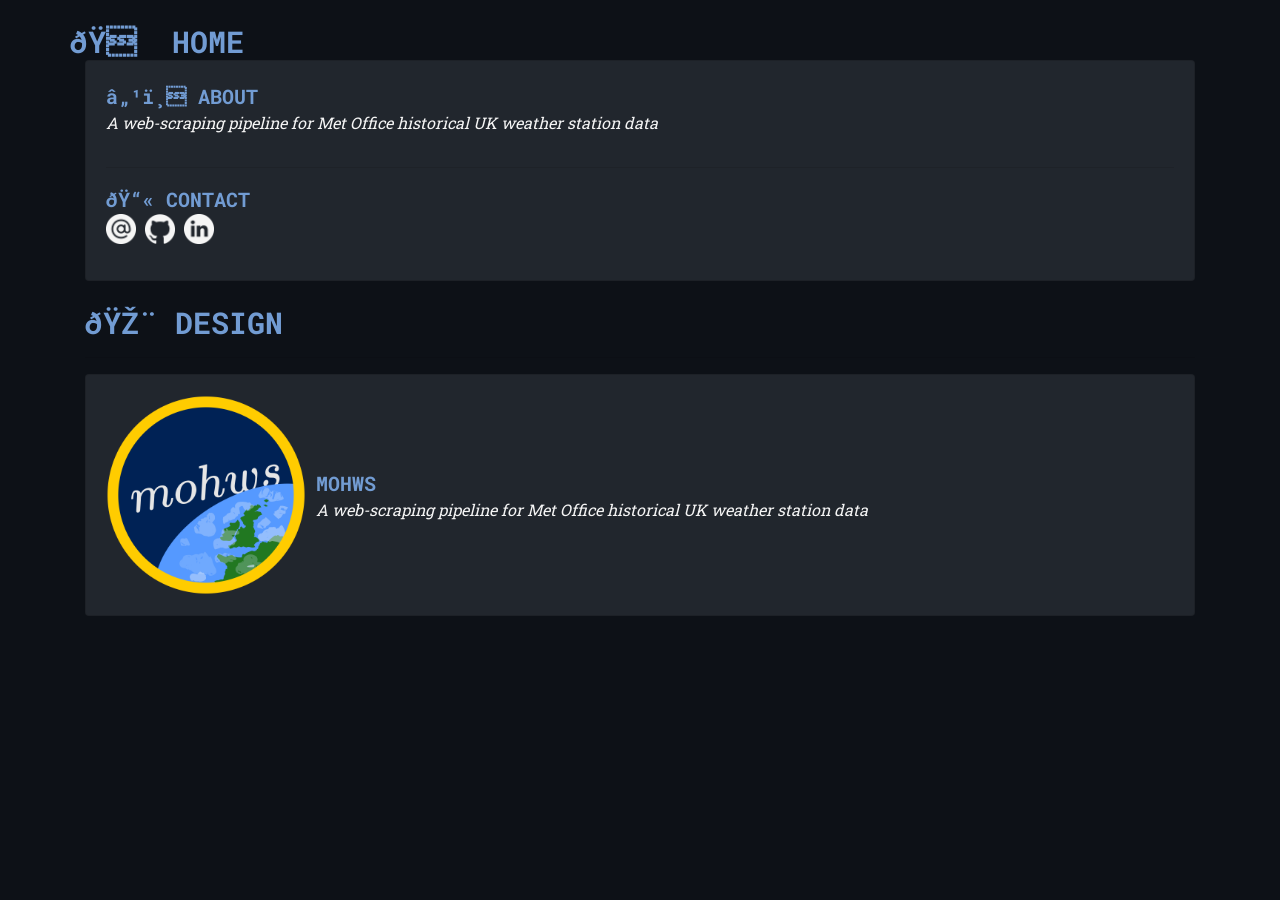
==== docs/index.html @ 9ab5c536 "Update index.html" ====
<!DOCTYPE html>
<html>

<head>
    <link href="index.css" rel="stylesheet" type="text/css">
    <link rel="stylesheet" href="https://cdn.jsdelivr.net/npm/bootstrap@4.4.1/dist/css/bootstrap.min.css" integrity="sha384-Vkoo8x4CGsO3+Hhxv8T/Q5PaXtkKtu6ug5TOeNV6gBiFeWPGFN9MuhOf23Q9Ifjh" crossorigin="anonymous">

    <!-- Link to the Roboto Slab and Roboto Mono fonts -->
    <link href="https://fonts.googleapis.com/css2?family=Roboto+Slab:wght@300;400;600&display=swap" rel="stylesheet">
    <link href="https://fonts.googleapis.com/css2?family=Roboto+Mono:wght@400;600;700&display=swap" rel="stylesheet">

    <style>
        body {
            font-family: 'Roboto Slab', serif;
            font-weight: 400;
            color: #f5f5f5;
        }
    </style>

</head>

<body>
    <br>

    <div class="container">

        <div class="row">

            <!-- about card -->
            <div class="col-md-12">
                <div class="row">
                    <div class="project-text">
                        <a href="https://www.jamesbuchanan.dev">
                            <h4 class="monospace-bold">🏠 HOME</h4>
                        </a>
                    </div>
                </div>
                
                <!-- about card -->
                <div class="card card-body">
                    <p class="monospace-semibold">ℹ️ ABOUT</p>
                    <p><i>A web-scraping pipeline for Met Office historical UK weather station data</i></p>
                    <hr>
                    <p class="monospace-semibold">📫 CONTACT</p>
                    <ul class="social-links">
                        <li>
                            <a href="mailto:buchananja.github@pm.me">
                                <img class="social" src="images/email_icon.png" class="img-fluid">
                            </a>
                        </li>
                        <li>
                            <a href="https://github.com/buchananja">
                                <img class="social" src="images/github_icon.png" class="img-fluid">
                            </a>
                        </li>
                        <li>
                            <a href="https://www.linkedin.com/in/buchananja">
                                <img class="social" src="images/linkedin_icon.png" class="img-fluid">
                            </a>
                        </li>
                    </ul>
                </div>
                
            </div>

        </div>
        <br>

        <div class="row">
            <div class="col-md-12">
                <h4 class="monospace-bold">🎨 DESIGN</h4>
                <hr>
            </div>
        </div>

        <div class="row">
            <div class="col-md-12">
                <div class="card card-body">
                    <div class="project">
                        <a href="https://github.com/buchananja/mohws">
                            <img class="project-icon" src="images/mohws_logo.png" class="img-fluid">
                        </a>
                        <div class="project-text">
                            <a href="https://github.com/buchananja/mohwss">
                                <p class="monospace-semibold">MOHWS</p>
                            </a>
                            <p class="project-description"><i>A web-scraping pipeline for Met Office historical UK weather station data</i></p>
                        </div>
                    </div>
                </div>
            </div>
        
        </div>
        <br>

    </div>

</body>
</html>
---- docs/index.css ----
body{
    background-color:#0d1117!important;
}

.project {
    display: flex;
    align-items: center;
}

.project-icon {
    height: 200px;
    transition: transform 0.1s ease;
    margin-right: 10px;
}

.project-icon:hover {
    transform: translateY(-10px);
}


.project-description {
    margin-left: 10px;
    text-align: left;
}

.project-text {
    display: flex;
    flex-direction: column;
    justify-content: center;
    text-align: left;
}

.project-text p {
    margin: 0;
    padding: 0;
}

ul {
    padding: 0;
}

.social{
    margin-right: 5px;
    width: 30px;
    height: 30px;
    transition: transform 0.1s ease;
}

.social:hover {
    transform: scale(1.2);
}

.social-links ul, li{
    list-style-type: none;
    display: inline-block;
}

.social-links a:hover {
    text-decoration: none;
}

.monospace-bold {
    margin: 0;
    font-family: 'Roboto Mono', monospace;
    font-size: 30px;
    font-weight: 900;
    color: #729cd3;
}

.monospace-semibold {
    margin: 0;
    font-family: 'Roboto Mono', monospace;
    font-size: 20px;
    font-weight: 700;
    color: #729cd3;
}

.monospace-regular {
    margin: 0;
    font-family: 'Roboto Mono', monospace;
    font-size: 12px;
    font-weight: 300;
    color: #729cd3;
}

p.indented {
    padding-left: 15px;
    text-align: justify;

}

/* changes card colours */
.card {
    background-color: #21262d !important;
}

bg-primary {
    background-color: #21262d !important;
}
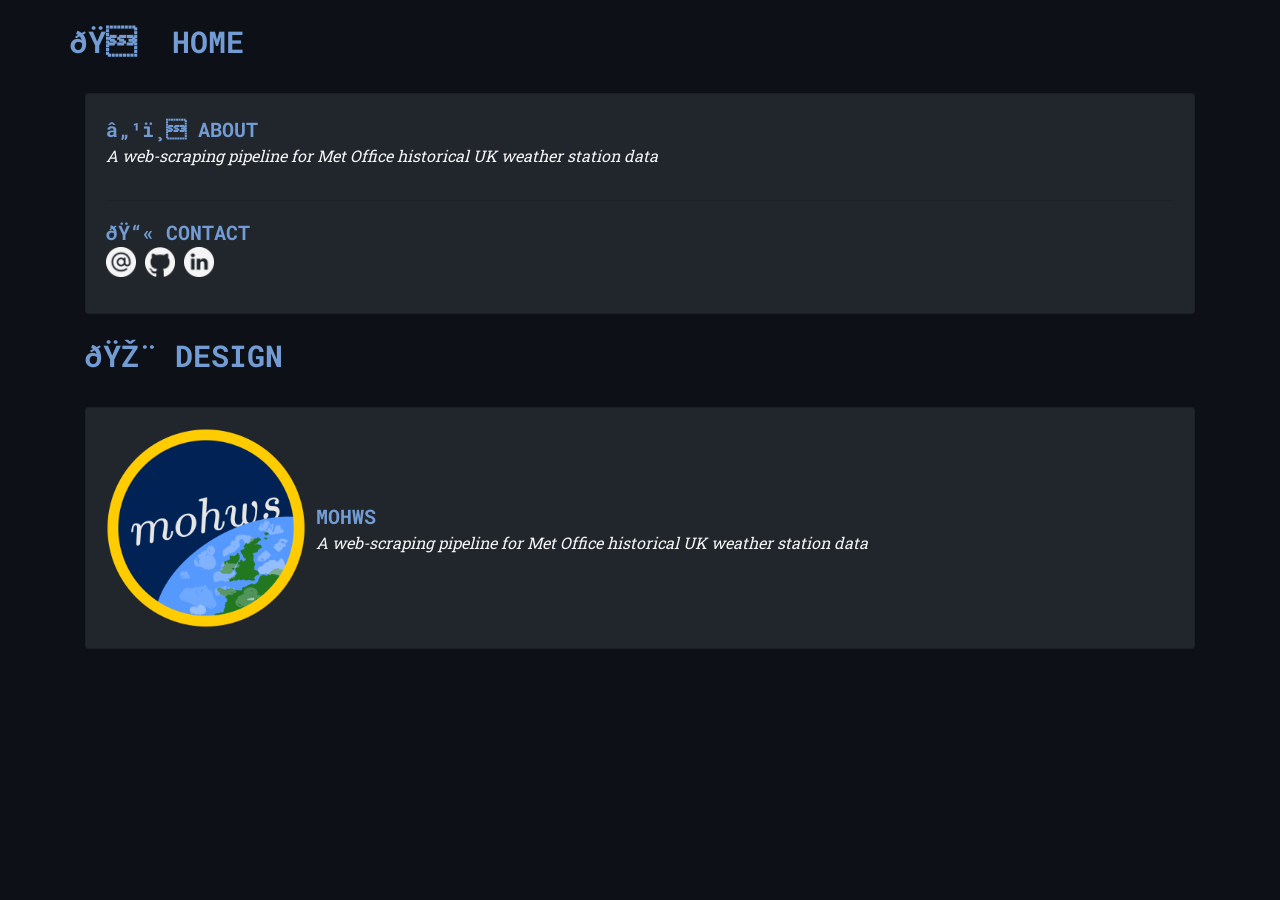
==== commit ee5059e4: "Update index.html" ====
--- a/docs/index.html
+++ b/docs/index.html
@@ -32,7 +32,7 @@
                     <div class="project-text">
                         <a href="https://www.jamesbuchanan.dev">
                             <h4 class="monospace-bold">🏠 HOME</h4>
-                        </a>
+                        </a><hr>
                     </div>
                 </div>
                 
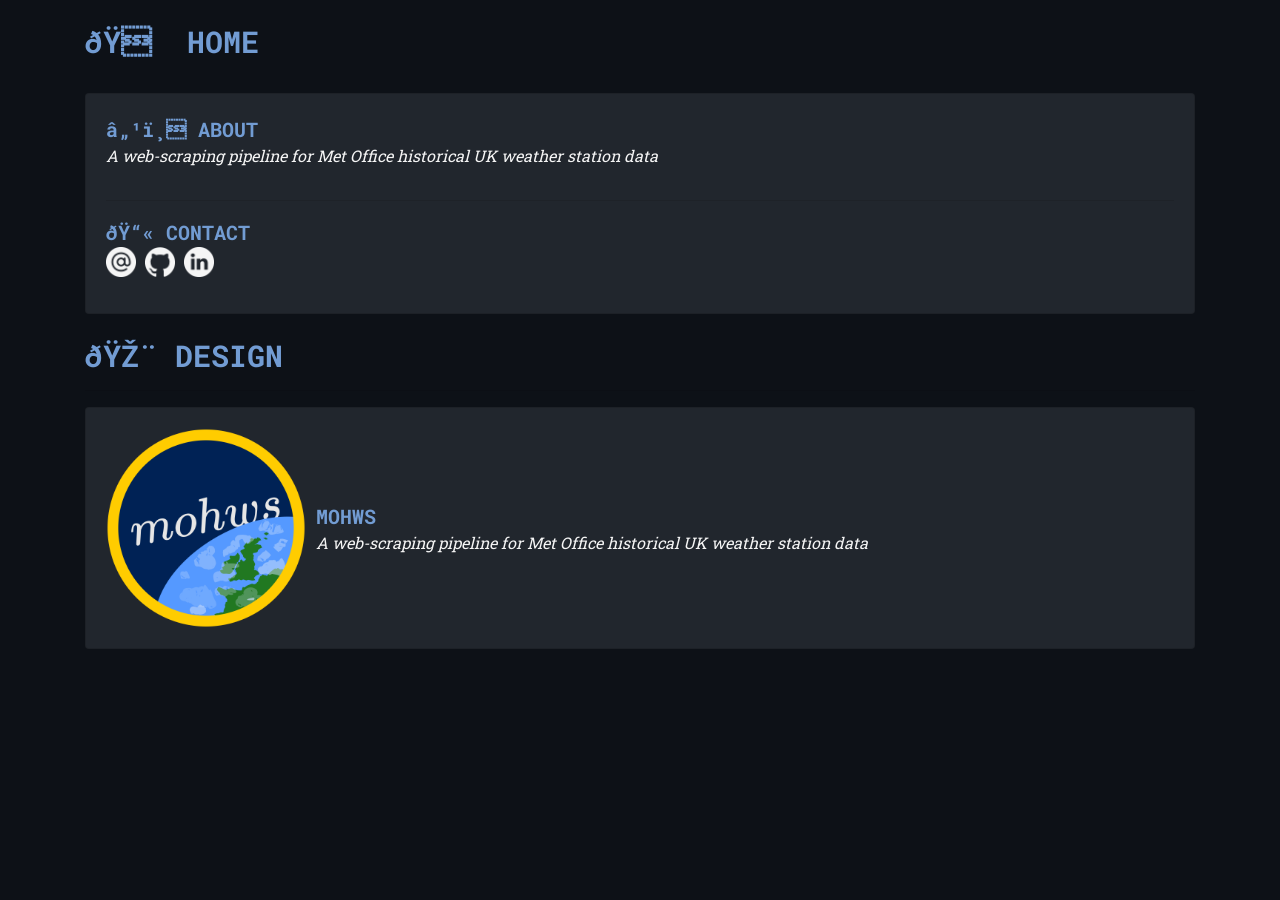
==== commit 87aa4fb1: "Fixed header misalignment." ====
--- a/docs/index.html
+++ b/docs/index.html
@@ -26,14 +26,11 @@
 
         <div class="row">
 
-            <!-- about card -->
             <div class="col-md-12">
-                <div class="row">
-                    <div class="project-text">
-                        <a href="https://www.jamesbuchanan.dev">
-                            <h4 class="monospace-bold">🏠 HOME</h4>
-                        </a><hr>
-                    </div>
+                <div class="project-text">
+                    <a href="https://www.jamesbuchanan.dev">
+                        <h4 class="monospace-bold">🏠 HOME</h4>
+                    </a><hr>
                 </div>
                 
                 <!-- about card -->
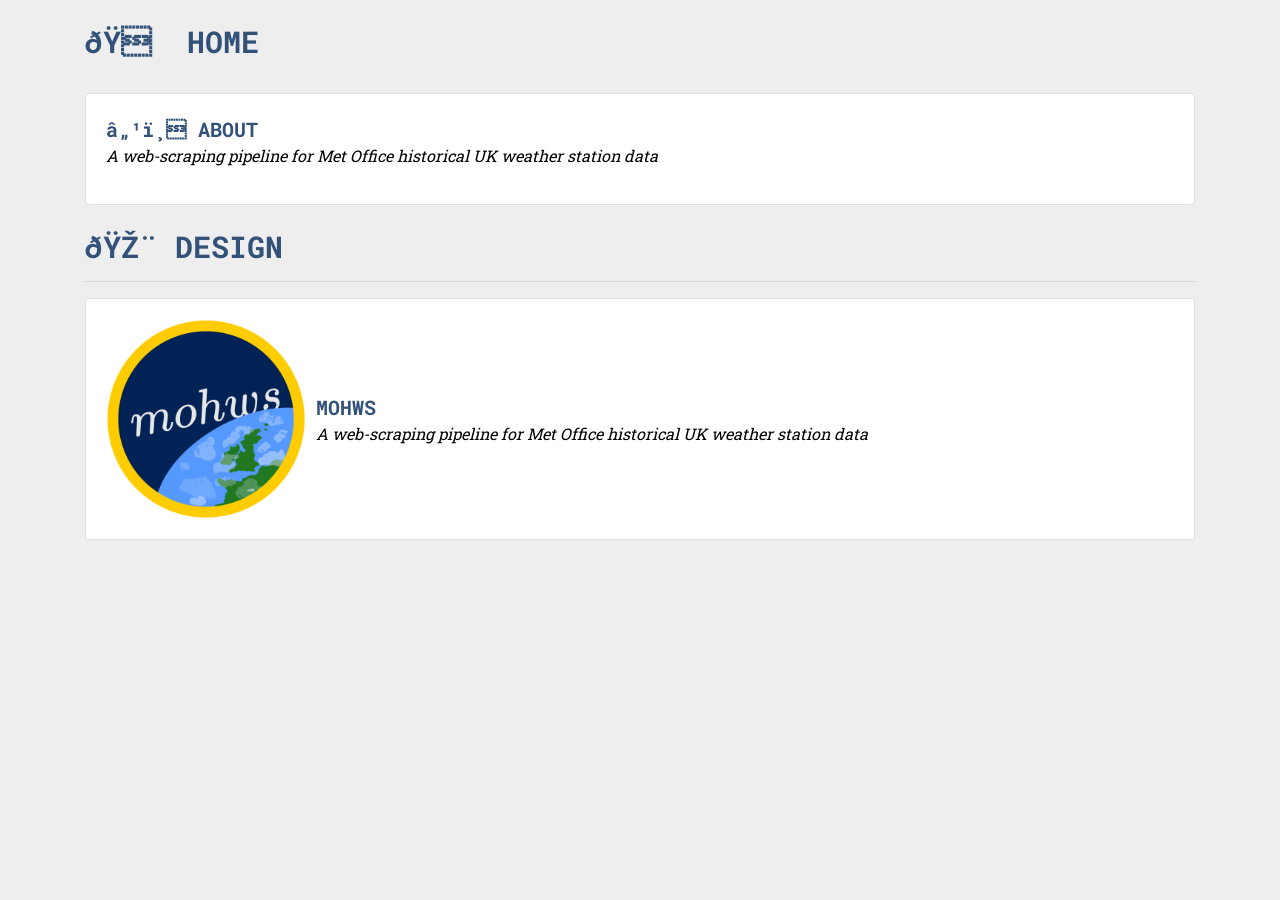
==== commit d223e88b: "Updated styling and reverted to light theme." ====
--- a/docs/index.html
+++ b/docs/index.html
@@ -2,7 +2,7 @@
 <html>
 
 <head>
-    <link href="index.css" rel="stylesheet" type="text/css">
+    <link href="style.css" rel="stylesheet" type="text/css">
     <link rel="stylesheet" href="https://cdn.jsdelivr.net/npm/bootstrap@4.4.1/dist/css/bootstrap.min.css" integrity="sha384-Vkoo8x4CGsO3+Hhxv8T/Q5PaXtkKtu6ug5TOeNV6gBiFeWPGFN9MuhOf23Q9Ifjh" crossorigin="anonymous">
 
     <!-- Link to the Roboto Slab and Roboto Mono fonts -->
@@ -13,7 +13,7 @@
         body {
             font-family: 'Roboto Slab', serif;
             font-weight: 400;
-            color: #f5f5f5;
+            color: #000000;
         }
     </style>
 
@@ -24,42 +24,19 @@
 
     <div class="container">
 
+        <!-- about card -->
         <div class="row">
-
             <div class="col-md-12">
                 <div class="project-text">
                     <a href="https://www.jamesbuchanan.dev">
                         <h4 class="monospace-bold">🏠 HOME</h4>
                     </a><hr>
                 </div>
-                
-                <!-- about card -->
                 <div class="card card-body">
                     <p class="monospace-semibold">ℹ️ ABOUT</p>
                     <p><i>A web-scraping pipeline for Met Office historical UK weather station data</i></p>
-                    <hr>
-                    <p class="monospace-semibold">📫 CONTACT</p>
-                    <ul class="social-links">
-                        <li>
-                            <a href="mailto:buchananja.github@pm.me">
-                                <img class="social" src="images/email_icon.png" class="img-fluid">
-                            </a>
-                        </li>
-                        <li>
-                            <a href="https://github.com/buchananja">
-                                <img class="social" src="images/github_icon.png" class="img-fluid">
-                            </a>
-                        </li>
-                        <li>
-                            <a href="https://www.linkedin.com/in/buchananja">
-                                <img class="social" src="images/linkedin_icon.png" class="img-fluid">
-                            </a>
-                        </li>
-                    </ul>
                 </div>
-                
             </div>
-
         </div>
         <br>
 
@@ -78,7 +55,7 @@
                             <img class="project-icon" src="images/mohws_logo.png" class="img-fluid">
                         </a>
                         <div class="project-text">
-                            <a href="https://github.com/buchananja/mohwss">
+                            <a href="https://github.com/buchananja/mohws">
                                 <p class="monospace-semibold">MOHWS</p>
                             </a>
                             <p class="project-description"><i>A web-scraping pipeline for Met Office historical UK weather station data</i></p>
--- a/docs/style.css
+++ b/docs/style.css
@@ -0,0 +1,99 @@
+body{
+    background-color:#eeeeee!important;
+}
+
+.project {
+    display: flex;
+    align-items: center;
+}
+
+.project-icon {
+    height: 200px;
+    transition: transform 0.1s ease;
+    margin-right: 10px;
+}
+
+.project-icon:hover {
+    transform: translateY(-10px);
+}
+
+
+.project-description {
+    margin-left: 10px;
+    text-align: left;
+}
+
+.project-text {
+    display: flex;
+    flex-direction: column;
+    justify-content: center;
+    text-align: left;
+}
+
+.project-text p {
+    margin: 0;
+    padding: 0;
+}
+
+ul {
+    padding: 0;
+}
+
+.social{
+    margin-right: 5px;
+    width: 30px;
+    height: 30px;
+    transition: transform 0.1s ease;
+}
+
+.social:hover {
+    transform: scale(1.2);
+}
+
+.social-links ul, li{
+    list-style-type: none;
+    display: inline-block;
+}
+
+.social-links a:hover {
+    text-decoration: none;
+}
+
+.monospace-bold {
+    margin: 0;
+    font-family: 'Roboto Mono', monospace;
+    font-size: 30px;
+    font-weight: 900;
+    color: #33527a;
+}
+
+.monospace-semibold {
+    margin: 0;
+    font-family: 'Roboto Mono', monospace;
+    font-size: 20px;
+    font-weight: 700;
+    color: #33527a;
+}
+
+.monospace-regular {
+    margin: 0;
+    font-family: 'Roboto Mono', monospace;
+    font-size: 12px;
+    font-weight: 300;
+    color: #33527a;
+}
+
+p.indented {
+    padding-left: 15px;
+    text-align: justify;
+
+}
+
+/* changes card colours */
+.card {
+    background-color: #ffffff !important;
+}
+
+bg-primary {
+    background-color: #ffffff !important;
+}
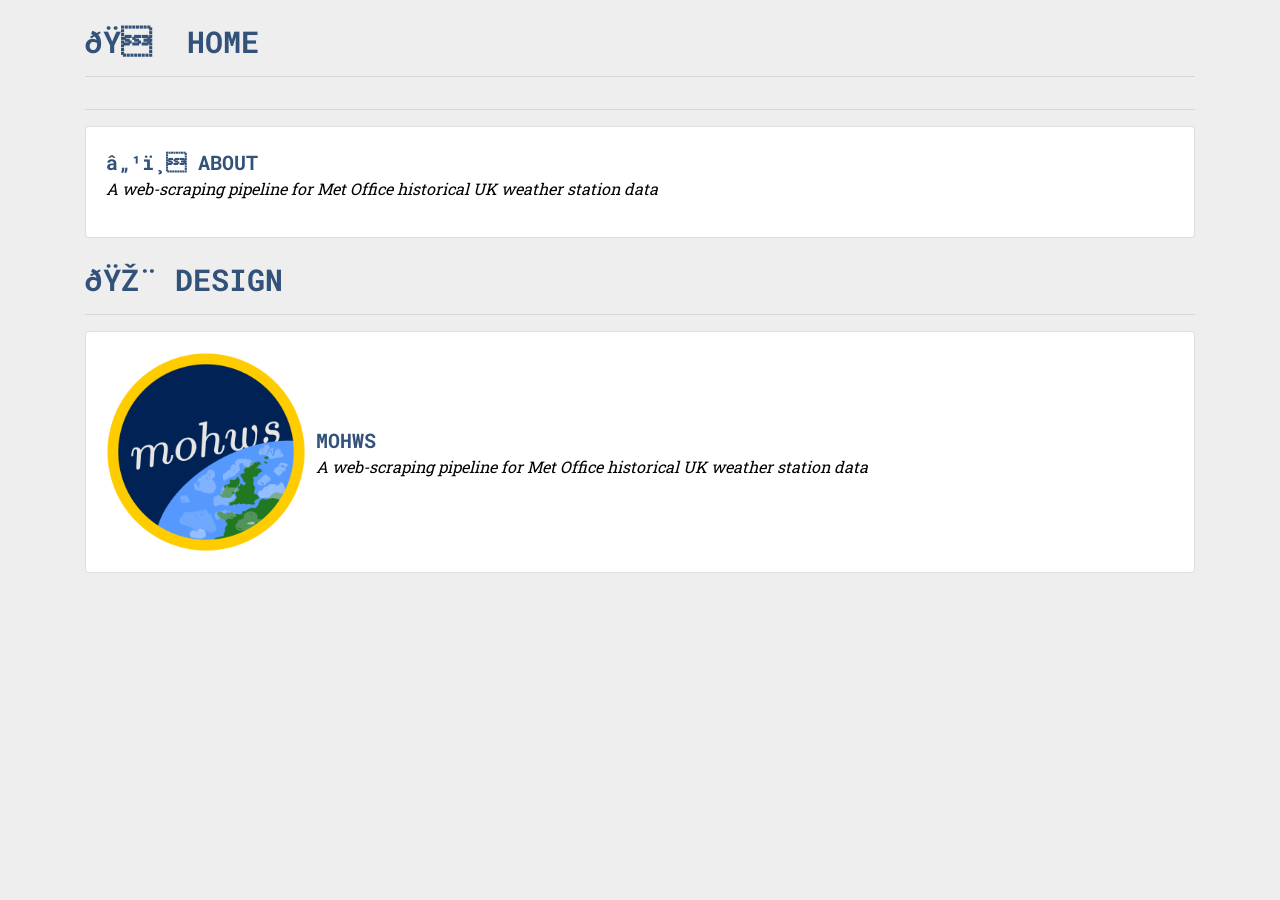
==== commit 6e102dc6: "Added title." ====
--- a/docs/index.html
+++ b/docs/index.html
@@ -17,6 +17,8 @@
         }
     </style>
 
+    <title>James Buchanan | mohws</title>
+
 </head>
 
 <body>
@@ -30,8 +32,10 @@
                 <div class="project-text">
                     <a href="https://www.jamesbuchanan.dev">
                         <h4 class="monospace-bold">🏠 HOME</h4>
-                    </a><hr>
+                            <hr>
+                    </a>
                 </div>
+                <hr>
                 <div class="card card-body">
                     <p class="monospace-semibold">ℹ️ ABOUT</p>
                     <p><i>A web-scraping pipeline for Met Office historical UK weather station data</i></p>
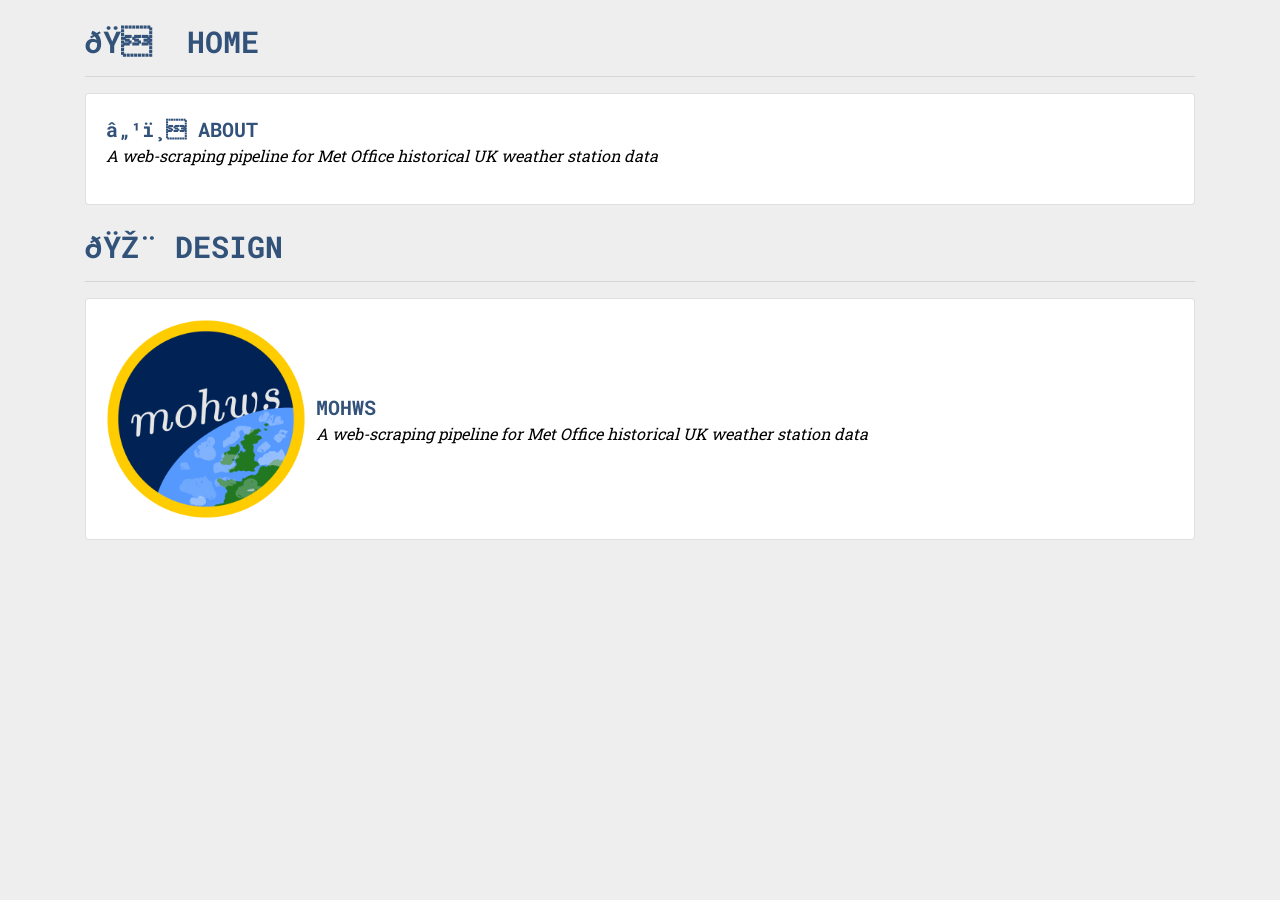
==== commit 0183edd6: "Removed old logo & minor stlying changes." ====
--- a/docs/index.html
+++ b/docs/index.html
@@ -2,6 +2,9 @@
 <html>
 
 <head>
+    <!-- sets favicon -->
+    <link rel="icon" type="image/x-icon" href="images/mohws_logo.png">
+    
     <link href="style.css" rel="stylesheet" type="text/css">
     <link rel="stylesheet" href="https://cdn.jsdelivr.net/npm/bootstrap@4.4.1/dist/css/bootstrap.min.css" integrity="sha384-Vkoo8x4CGsO3+Hhxv8T/Q5PaXtkKtu6ug5TOeNV6gBiFeWPGFN9MuhOf23Q9Ifjh" crossorigin="anonymous">
 
@@ -35,7 +38,6 @@
                             <hr>
                     </a>
                 </div>
-                <hr>
                 <div class="card card-body">
                     <p class="monospace-semibold">ℹ️ ABOUT</p>
                     <p><i>A web-scraping pipeline for Met Office historical UK weather station data</i></p>
@@ -74,4 +76,4 @@
     </div>
 
 </body>
-</html>+</html>
